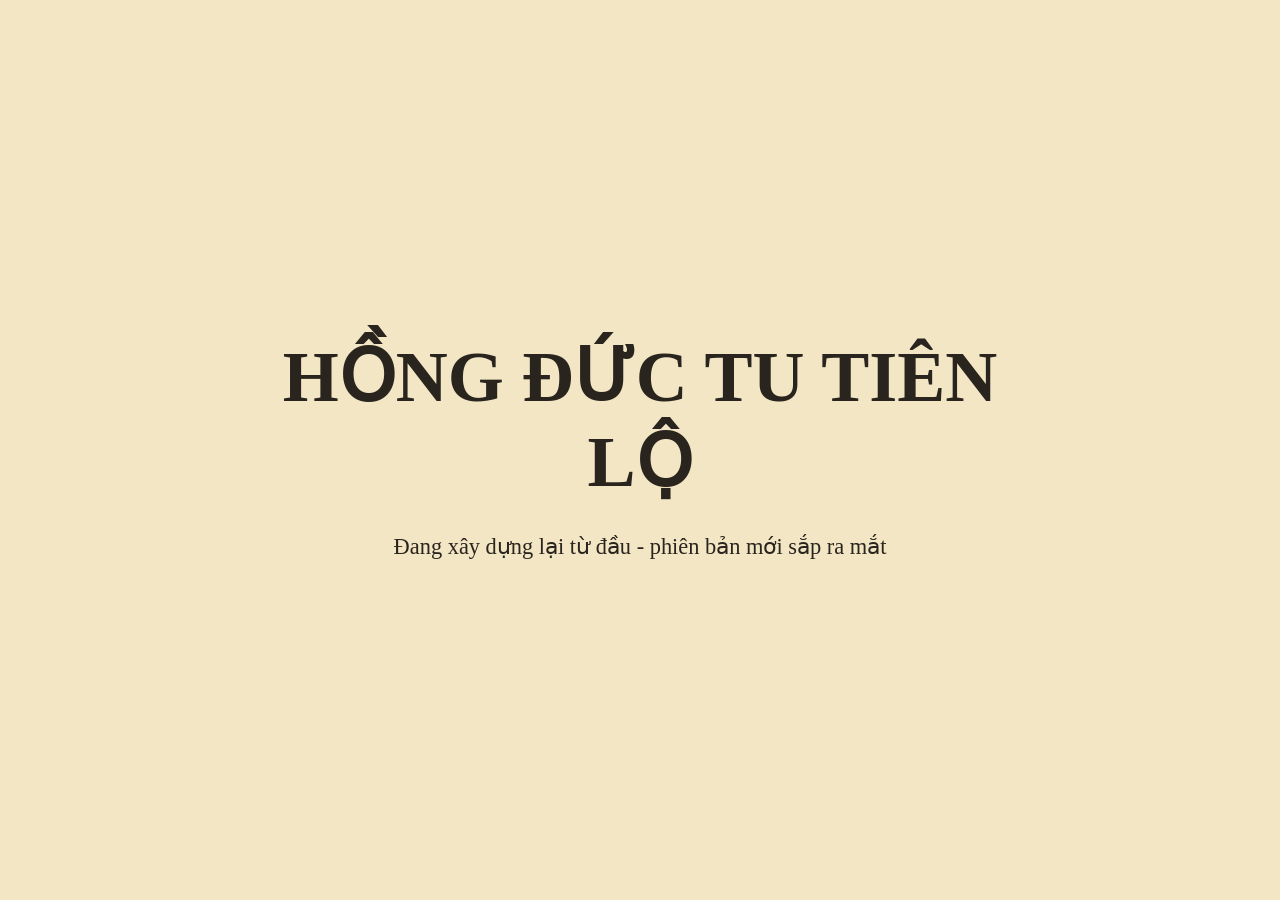
==== index.html @ 72367ece "feat: them trang tam" ====
<!doctype html>
<html lang="vi">
<head>
  <meta charset="utf-8">
  <meta name="viewport" content="width=device-width, initial-scale=1">
  <title>HỒNG ĐỨC TU TIÊN LỘ</title>
  <style>
    * { box-sizing: border-box; }
    body {
      margin: 0;
      min-height: 100vh;
      display: grid;
      place-items: center;
      padding: 2rem 1.25rem;
      background: #f3e6c4;
      color: #29251e;
      font-family: Georgia, "Times New Roman", serif;
      text-align: center;
    }
    main { max-width: 48rem; }
    h1 { font-size: clamp(2rem, 8vw, 4.5rem); line-height: 1.18; margin: 0 0 1.5rem; }
    p { font-size: clamp(1.1rem, 3vw, 1.4rem); line-height: 1.6; margin: 0; }
  </style>
</head>
<body>
  <main>
    <h1>HỒNG ĐỨC TU TIÊN LỘ</h1>
    <p>Đang xây dựng lại từ đầu - phiên bản mới sắp ra mắt</p>
  </main>
</body>
</html>
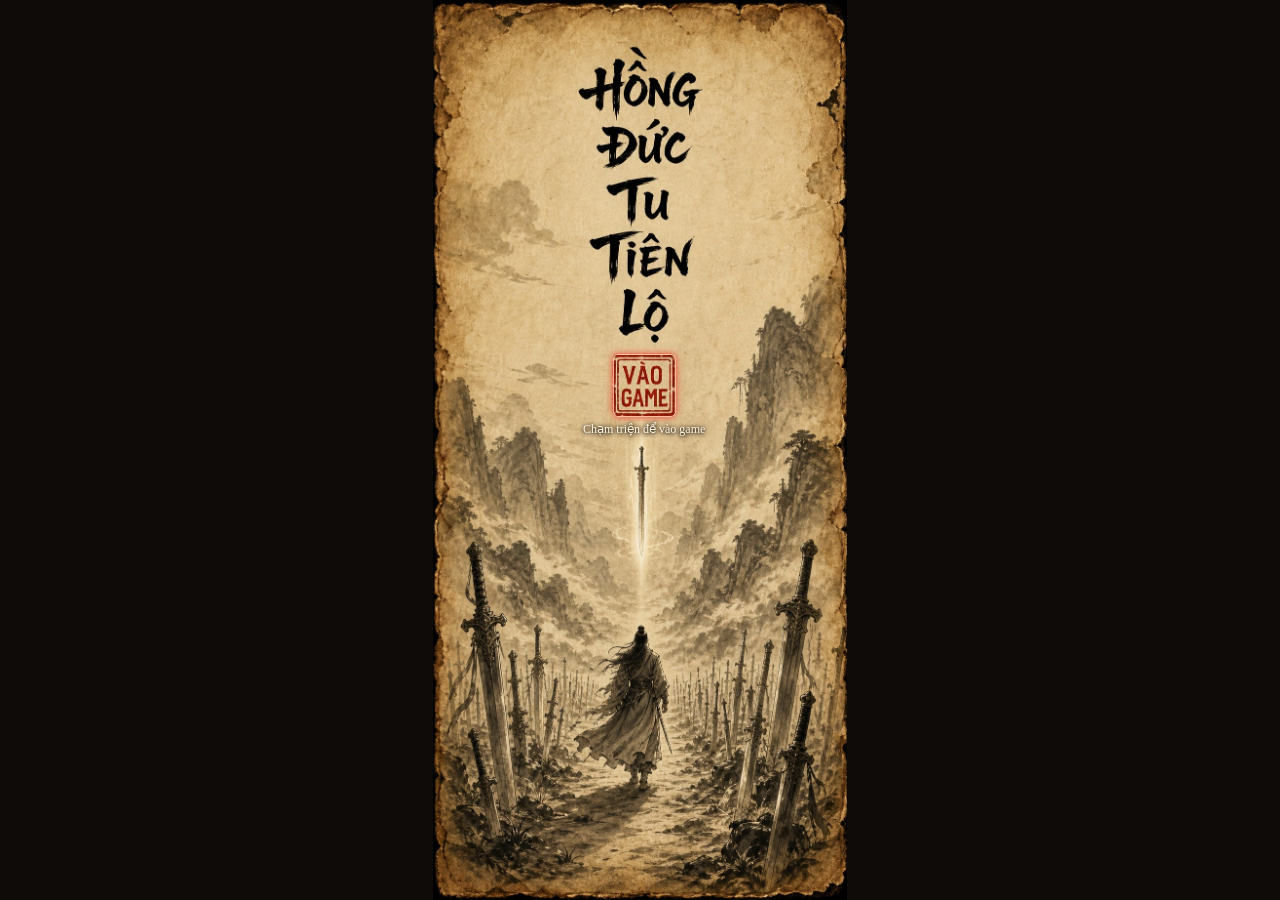
==== commit d0ea0552: "feat: doi ten index G1" ====
--- a/index.html
+++ b/index.html
@@ -1,31 +1,18 @@
 <!doctype html>
-<html lang="vi">
-<head>
-  <meta charset="utf-8">
-  <meta name="viewport" content="width=device-width, initial-scale=1">
-  <title>HỒNG ĐỨC TU TIÊN LỘ</title>
-  <style>
-    * { box-sizing: border-box; }
-    body {
-      margin: 0;
-      min-height: 100vh;
-      display: grid;
-      place-items: center;
-      padding: 2rem 1.25rem;
-      background: #f3e6c4;
-      color: #29251e;
-      font-family: Georgia, "Times New Roman", serif;
-      text-align: center;
-    }
-    main { max-width: 48rem; }
-    h1 { font-size: clamp(2rem, 8vw, 4.5rem); line-height: 1.18; margin: 0 0 1.5rem; }
-    p { font-size: clamp(1.1rem, 3vw, 1.4rem); line-height: 1.6; margin: 0; }
-  </style>
-</head>
-<body>
-  <main>
-    <h1>HỒNG ĐỨC TU TIÊN LỘ</h1>
-    <p>Đang xây dựng lại từ đầu - phiên bản mới sắp ra mắt</p>
-  </main>
-</body>
-</html>
+<html lang="vi"><head><meta charset="utf-8"><meta name="viewport" content="width=device-width,initial-scale=1,viewport-fit=cover"><title>Hồng Đức Tu Tiên Lộ</title><link rel="stylesheet" href="css/giao-dien.css"></head><body>
+<div class="phone" id="phone"><main>
+<section id="title" class="title-screen" aria-label="Màn tiêu đề"><div class="cover-crop"><div class="cover-art"><img id="cover-image" src="Art/anh-bia/anh-bia-moi.jpg" alt="Bìa Hồng Đức Tu Tiên Lộ"><button type="button" class="seal" id="enter" aria-label="Vào game"></button><span class="seal-hint">Chạm triện để vào game</span></div></div><div class="cover-actions" id="continue-wrap" hidden><button type="button" class="btn seal-button" id="continue-save">Tiếp tục</button><p>Luật hardcore: chết là mất save</p></div></section>
+<section id="create" class="screen" hidden><div class="paper"><h1 class="heading">Khởi thân</h1><label class="label" for="name">Tên nhân vật</label><input class="field" id="name" autocomplete="off"><label class="label" for="origin">Xuất thân (tự do)</label><textarea class="field" id="origin" placeholder="Ví dụ: tôi là nông dân trồng lúa"></textarea><p class="fine">AI sẽ dệt câu chuyện quanh xuất thân bạn chọn.</p><button class="btn primary full seal-button" id="start">Bắt đầu tu tiên</button><p id="create-feedback" class="feedback" role="status"></p></div></section>
+<div id="game" class="game-layout toc-hidden" hidden><div class="game-page"><div class="menu-row"><button id="toc-toggle" class="menu-toggle seal-button" type="button" aria-controls="sidebar" aria-expanded="false">✥ Mục Lục</button></div>
+<section id="story" class="screen" hidden><div class="status" id="status"></div><article class="paper story" id="story-content" aria-live="polite"></article><div class="choices" id="choices"></div><form id="action-form" class="send"><input class="field" id="action" aria-label="Hành động tự do" placeholder="Hoặc tự viết hành động của ngươi..."><button class="btn primary seal-button" id="send">Gửi</button></form><p class="feedback" id="story-feedback" role="status"></p></section>
+<section id="profile" class="screen" hidden><div class="paper"><h2 class="heading">Nhân Vật</h2><p id="profile-data"></p><button class="btn seal-button back">Quay lại</button></div></section>
+<section id="detail" class="screen" hidden><div class="paper"><h2 class="heading" id="detail-title"></h2><p>Chưa có nội dung — sẽ bổ sung sau.</p><button class="btn seal-button back">Quay lại</button></div></section>
+<section id="settings" class="screen" hidden><div class="paper"><h2 class="heading">Cài Đặt</h2><p class="fine">Luật hardcore: chết là mất save</p><label class="label" for="api">Khóa API Gemini</label><input id="api" class="field" type="password" autocomplete="off"><button id="connect" class="btn primary full seal-button">Kiểm tra kết nối</button><p id="connection" class="feedback" role="status"></p><p class="fine">Khóa được lưu trong trình duyệt trên thiết bị và gửi tới Google Gemini khi sử dụng AI. Không dùng trên máy chung.</p><label class="toggle">Thu gọn lịch sử để tiết kiệm token <input id="compact" type="checkbox" checked></label><button class="btn seal-button back">Quay lại</button></div></section>
+</div><aside id="sidebar" class="sidebar" aria-label="Mục lục trang phải"><div class="paper"><h2 class="heading">MỤC LỤC</h2><div class="toc" id="toc-side"></div></div></aside></div></main></div><div class="ink-layer" id="ink-transition" aria-hidden="true"></div>
+<script defer src="js/man-hinh.js"></script>
+<script defer src="js/muc-luc.js"></script>
+<script defer src="js/khoi-thanh.js"></script>
+<script defer src="js/luu-tru.js"></script>
+<script defer src="js/gemini.js"></script>
+<script defer src="js/truyen-ke.js"></script>
+</body></html>
--- a/css/giao-dien.css
+++ b/css/giao-dien.css
@@ -0,0 +1,53 @@
+
+/* MỤC LỤC MODULE: nền giấy căng khung và vùng truyện rộng cho ảnh minh họa; ảnh nền truyện watermark nguyên màu; căn hình bìa và triện theo kích thước màn; màu và giấy; bìa và triện; sách mở; màn game; mục lục; chuyển cảnh mực tàu loang; nét bút tu tiên, triện son, ô nhập và ảnh minh họa. */
+:root{--paper:#E8D7B2;--edge:#B8945E;--ink:#1A1511;--text:#2E251C;--red:#B23A2A;--frame:#6B4A2B}
+*{box-sizing:border-box}html{background:#0E0B08;color:var(--ink);font-family:'Ngo Manh','Noto Serif','Times New Roman',serif}body{margin:0}button,input,textarea{font:inherit}button{cursor:pointer;color:inherit}button:focus-visible,input:focus-visible,textarea:focus-visible{outline:3px solid var(--red);outline-offset:2px}[hidden]{display:none!important}
+.phone{max-width:414px;min-height:100vh;margin:auto;background:radial-gradient(ellipse at 15% 25%,#ffffff20,transparent 32%),radial-gradient(ellipse at 85% 70%,#6b4a2b18,transparent 35%),repeating-linear-gradient(104deg,transparent 0 8px,#6b4a2b08 9px 10px),linear-gradient(90deg,#B8945E,#E8D7B2 10%,#E8D7B2 90%,#B8945E)}
+.notice{margin:0;padding:9px 5px;text-align:center;background:#0E0B08;color:#B23A2A;font:bold 11px/1.35 system-ui,sans-serif;letter-spacing:.06em}.phone:has(#title:not([hidden]))>.notice{position:absolute;z-index:5;top:0;width:min(100%,414px);background:#e8d7b2dd}
+/* Bìa mới: giữ đúng tỉ lệ ảnh, phủ kín; triện và gợi ý bám theo ảnh. */
+.title-screen{position:relative;height:100svh;overflow:hidden;background:#B8945E}.cover-crop{position:absolute;inset:0;overflow:hidden}.cover-art{position:absolute;left:50%;top:50%;width:max(100%,calc(100svh * 853 / 1844));aspect-ratio:853/1844;transform:translate(-50%,-50%)}.cover-art img{display:block;width:100%;height:100%;object-fit:cover}.seal{position:absolute;left:43.5%;top:39.2%;width:15%;height:7%;border:1px solid #ffc1a1;border-radius:5px;background:transparent;box-shadow:0 0 7px #f04432;animation:seal-pulse 2s ease-in-out infinite}.seal:active,.seal:focus-visible{box-shadow:0 0 16px 5px #ff533a}.seal-hint{position:absolute;left:25.5%;top:46.8%;width:51%;text-align:center;color:#fff5df;text-shadow:0 1px 4px #1A1511,0 0 4px #1A1511;font-size:12px;pointer-events:none}.cover-actions{position:absolute;bottom:4px;left:50%;transform:translateX(-50%);width:max-content;max-width:95%;display:grid;gap:2px;text-align:center;padding:4px 8px;background:#e8d7b2d9;border:1px solid var(--frame)}.cover-actions .btn{min-height:32px;padding:5px}.cover-actions p{margin:0;font-size:11px;line-height:1.2}@keyframes seal-pulse{0%,100%{box-shadow:0 0 5px #f0443299}50%{box-shadow:0 0 12px 3px #f04432cc}}
+/* Mực tàu loang từ điểm chạm, phủ kín rồi tan để lộ màn tiếp theo. */
+.ink-layer{position:fixed;inset:0;z-index:100;overflow:hidden;pointer-events:none;opacity:0;transition:opacity .4s ease}.ink-layer.active{opacity:1;pointer-events:auto}.ink-layer.fade{opacity:0}.ink-layer::before{content:'';position:absolute;left:var(--ink-x,50%);top:var(--ink-y,50%);width:400vmax;height:400vmax;transform:translate(-50%,-50%) scale(.001);background:radial-gradient(ellipse at 50% 50%,#100e0d 0 68%,transparent 71%),radial-gradient(ellipse at 35% 34%,#100e0d 0 20%,transparent 24%),radial-gradient(ellipse at 68% 62%,#100e0d 0 19%,transparent 23%),radial-gradient(ellipse at 65% 30%,#100e0d 0 15%,transparent 19%);filter:blur(9px);transition:transform .9s ease-in}.ink-layer.active::before{transform:translate(-50%,-50%) scale(1)}.ink-layer.fade::before{transform:translate(-50%,-50%) scale(1.04)}@media(prefers-reduced-motion:reduce){.seal{animation:none}.ink-layer::before{transition-duration:.9s}}
+.screen{padding:20px 22px 30px;min-height:65vh}.heading{text-align:center;font-size:29px;letter-spacing:.07em;margin:8px 0 18px}.paper{position:relative;border:1px solid var(--frame);box-shadow:inset 0 0 0 4px #e8d7b2,inset 0 0 0 5px #6b4a2b70,0 3px 8px #1a151130;background:radial-gradient(ellipse at 30% 40%,#ffffff22,transparent 45%),linear-gradient(100deg,#B8945E,#E8D7B2 9%,#E8D7B2 91%,#B8945E);padding:24px 20px}.paper:before,.paper:after{content:'✥';position:absolute;color:var(--frame);font-size:16px}.paper:before{left:8px;top:5px}.paper:after{right:8px;bottom:5px}
+.btn{min-height:44px;border:1px solid var(--ink);background:#e8d7b2;color:var(--ink);padding:10px 12px}.primary{background:var(--red);border-color:var(--red);color:#fff5df}.btn:disabled{opacity:.55;cursor:not-allowed}.fine{font-size:12px;line-height:1.5;color:#5f4d3b}.label{display:block;margin:18px 0 7px}.field{width:100%;padding:11px;border:1px solid var(--frame);background:#f5ead1;color:var(--text);border-radius:0}textarea{resize:vertical;min-height:94px}.full{width:100%;margin-top:18px}
+/* Sách mở hai trang, mặc định hiện mục lục. Nút son ẩn cột phải để trang chuyện mở rộng; giữ lựa chọn khi chuyển màn. */
+.game-layout{display:grid;grid-template-columns:minmax(0,1fr) minmax(0,1fr);align-items:start}.game-layout.toc-hidden{grid-template-columns:minmax(0,1fr)}.game-layout.toc-hidden .sidebar{display:none}.game-page{min-width:0}.sidebar{position:sticky;top:0;max-height:100vh;overflow:auto;border-left:1px solid var(--frame);background:linear-gradient(90deg,#B8945E,#E8D7B2 9%,#E8D7B2 91%,#B8945E)}.game-page .screen{padding:12px 8px 24px}.sidebar .paper{margin:4px;padding:12px 8px}.sidebar .heading{font-size:19px;letter-spacing:.03em;margin:8px 0 12px}.sidebar .toc button{font-size:14px;line-height:1.2;min-height:38px;padding:7px 1px}.sidebar .toc button:before{margin-right:5px;font-size:10px}.status{font-size:12px;text-align:center;border-top:1px solid var(--frame);border-bottom:1px solid var(--frame);padding:9px 0;margin-bottom:12px}.menu-row{display:flex;justify-content:flex-end;margin:0 0 10px}.menu-toggle{background:var(--red);color:#fff5df;border:1px solid var(--frame);padding:7px 9px;min-height:40px;font-size:14px}.game-page .paper:not(.story){padding:20px 12px}.stats div{display:block}.stats dd{text-align:left}
+/* Nền tranh thủy mặc từ trang trái, phủ giấy mờ để chữ dễ đọc. */
+.story{font-size:15px;line-height:1.65;padding:20px 12px;color:var(--text);border-color:var(--edge);background-image:linear-gradient(#e8d7b2c9,#e8d7b2c9),url('../Art/anh-nen-truyen/IMG_3136.jpeg');background-size:100% 100%,310% auto;background-position:center,left bottom;background-repeat:no-repeat}.toc-hidden .story{font-size:16px;line-height:1.8;background-size:100% 100%,210% auto}.story p{margin:0}.choices{display:grid;gap:8px;margin-top:16px}.choice{font-size:14px;min-height:44px;text-align:left;border:1px solid var(--frame);background:#f2e4c6;padding:8px 5px;color:var(--text)}.choice:before{content:'●';color:var(--red);font-size:10px;margin-right:10px}.send{display:flex;flex-wrap:wrap;gap:7px;margin-top:12px}.send input{min-width:0;flex:1 1 100%}.toc-hidden .send{flex-wrap:nowrap}.toc-hidden .send input{flex-basis:auto}.feedback{font-size:13px;color:var(--red)}
+.toc{display:grid;gap:2px}.toc button{width:100%;text-align:left;min-height:39px;border:0;border-bottom:1px solid #6b4a2b30;background:transparent;font-size:17px;padding:8px 2px}.toc button:before{content:'●';font-size:12px;color:var(--red);margin-right:14px}.stats{margin:0}.stats div{border-bottom:1px solid #6b4a2b55;padding:9px 0}.stats dd{margin:0}.section-label{color:var(--red);font-size:15px;border-bottom:1px solid #6b4a2b66;padding-bottom:7px;margin:22px 0 10px}.list{padding-left:20px;line-height:1.8}.toggle{display:flex;justify-content:space-between;align-items:center;gap:12px;border-top:1px solid #6b4a2b66;padding:16px 0}.toggle input{accent-color:var(--red);width:20px;height:20px}.back{margin-top:18px}
+.palette{margin:25px 22px;padding:16px;border-top:1px solid var(--frame);color:var(--text)}.palette h2{font-size:14px;color:var(--red)}.swatches{display:grid;grid-template-columns:1fr 1fr;gap:10px}.swatch{display:flex;align-items:center;gap:8px;font-size:12px}.swatch i{display:block;width:30px;height:30px;border:1px solid var(--frame);flex:none}.samples p{margin:12px 0}
+
+/* Nét bút tu tiên: khung mực vẽ nhiều lớp, vệt loang nhẹ không dùng bộ lọc nặng. */
+.story,.sidebar .paper{border:24px solid transparent;border-image:url("data:image/svg+xml,%3Csvg%20xmlns%3D%22http%3A%2F%2Fwww.w3.org%2F2000%2Fsvg%22%20width%3D%22300%22%20height%3D%22300%22%20viewBox%3D%220%200%20300%20300%22%3E%3Cg%20fill%3D%22%233d281b%22%3E%3Cpath%20opacity%3D%22.88%22%20d%3D%22M15%2031%20Q10%2020%2025%2017%20L48%2016%2065%2019%2082%2015%20104%2018%20126%2015%20145%2019%20160%2016%20180%2020%20200%2016%20221%2019%20242%2016%20264%2020%20Q282%2018%20281%2032%20L276%2031%20Q278%2025%20264%2026%20L242%2024%20222%2026%20200%2023%20182%2026%20162%2023%20145%2025%20127%2023%20106%2025%2084%2022%2067%2025%2048%2022%2028%2024%20Q20%2024%2022%2031Z%22%2F%3E%3Cpath%20opacity%3D%22.58%22%20d%3D%22M22%2013%2046%2014%2067%2012%2088%2014%20112%2013%20130%2014%20147%2012%20166%2015%20185%2013%20201%2015%20224%2012%20242%2014%20265%2014%20274%2018%20248%2018%20222%2017%20204%2018%20181%2017%20160%2019%20139%2016%20122%2018%20101%2016%2082%2019%2062%2016%2045%2019%2025%2018%2013%2025Z%22%2F%3E%3Cpath%20opacity%3D%22.9%22%20d%3D%22M16%2029%20Q14%2020%2025%2017%20L30%2022%20Q22%2024%2023%2037%20L20%2055%2024%2073%2020%2091%2023%20110%2019%20130%2022%20148%2019%20167%2023%20184%2019%20204%2022%20223%2019%20243%2022%20260%20Q20%20276%2031%20278%20L31%20283%20Q15%20285%2015%20269%20L17%20249%2014%20229%2017%20211%2014%20192%2017%20171%2014%20153%2017%20134%2014%20114%2017%2094%2014%2075%2017%2055%2013%2041Z%22%2F%3E%3Cpath%20opacity%3D%22.5%22%20d%3D%22M10%2034%2011%2056%209%2076%2012%2096%209%20115%2011%20135%208%20154%2011%20172%209%20193%2012%20211%209%20231%2011%20251%209%20270%2014%20279%2017%20272%2016%20251%2018%20230%2015%20212%2018%20191%2016%20172%2018%20153%2016%20134%2019%20113%2016%2096%2018%2076%2016%2055%2018%2034Z%22%2F%3E%3Cpath%20opacity%3D%22.83%22%20d%3D%22M278%2029%20Q282%2017%20271%2017%20L267%2022%20Q278%2023%20275%2037%20L278%2055%20274%2074%20278%2094%20275%20113%20279%20132%20275%20153%20278%20171%20275%20191%20279%20210%20276%20229%20279%20249%20275%20268%20Q277%20278%20266%20278%20L266%20283%20Q284%20285%20284%20269%20L281%20250%20285%20229%20281%20210%20284%20190%20281%20171%20285%20152%20281%20132%20284%20112%20281%2092%20285%2074%20281%2054%20285%2036Z%22%2F%3E%3Cpath%20opacity%3D%22.55%22%20d%3D%22M289%2033%20288%2054%20291%2074%20288%2094%20290%20113%20288%20132%20292%20153%20289%20171%20292%20191%20289%20210%20291%20230%20288%20250%20291%20269%20286%20280%20283%20272%20285%20250%20282%20230%20285%20210%20282%20191%20285%20171%20282%20153%20285%20132%20282%20113%20285%2094%20282%2074%20285%2055%20282%2035Z%22%2F%3E%3Cpath%20opacity%3D%22.86%22%20d%3D%22M25%20274%20Q17%20278%2027%20282%20L49%20281%2068%20284%2087%20280%20108%20283%20126%20279%20147%20283%20166%20280%20187%20284%20206%20280%20225%20283%20244%20279%20264%20282%20Q277%20283%20279%20272%20L283%20273%20Q285%20290%20267%20288%20L245%20286%20225%20290%20205%20286%20187%20289%20166%20286%20146%20289%20126%20286%20107%20290%2086%20286%2067%20289%2049%20287%2028%20289%20Q10%20288%2014%20275Z%22%2F%3E%3Cpath%20opacity%3D%22.45%22%20d%3D%22M29%20291%2049%20290%2067%20293%2088%20289%20107%20292%20126%20289%20148%20292%20167%20289%20187%20292%20207%20289%20227%20292%20246%20288%20267%20291%20280%20287%20270%20286%20248%20284%20226%20288%20206%20285%20187%20288%20167%20285%20147%20287%20127%20284%20108%20287%2087%20284%2068%20288%2049%20285%2029%20287Z%22%2F%3E%3Cpath%20opacity%3D%22.5%22%20d%3D%22M8%2027l14-14%2029-3-7%205-19%204zm242-17%2024%202%2014%2012-7%204-6-11zm-243%20246%207%204%206%2022%2024%207-21%202L9%20281zm247%2031%2022-6%206-24%207%201-4%2024-11%2010zM47%2021l20%203-6%203-17-1zm57-4%2024%204-8%202-19-1zm56%202%2022%203-5%202-21-1zm57%200%2023%203-8%202-19-1zM18%2063l4%207-3%2023-3-4zm2%2062%203%209-3%2023-3-3zm-1%2068%204%208-3%2023-4-4zm256-126%205%208-3%2022-4-5zm2%2063%204%209-3%2022-4-4zm-1%2068%204%208-3%2024-4-4zM53%20277l22%204-6%203-20-2zm63%203%2023%204-7%202-20-2zm64%200%2022%203-6%203-20-2zm60-1%2021%204-6%202-19-1z%22%2F%3E%3Ccircle%20cx%3D%229%22%20cy%3D%2227%22%20r%3D%222%22%20opacity%3D%22.5%22%2F%3E%3Ccircle%20cx%3D%22290%22%20cy%3D%22270%22%20r%3D%222.5%22%20opacity%3D%22.5%22%2F%3E%3Ccircle%20cx%3D%2225%22%20cy%3D%22291%22%20r%3D%222%22%20opacity%3D%22.55%22%2F%3E%3Ccircle%20cx%3D%22277%22%20cy%3D%229%22%20r%3D%222%22%20opacity%3D%22.4%22%2F%3E%3C%2Fg%3E%3C%2Fsvg%3E") 50 / 24px / 0 stretch;box-shadow:none;background-origin:padding-box}.story{background-image:radial-gradient(ellipse at 1% 1%,#49301d35,transparent 18%),radial-gradient(ellipse at 99% 99%,#49301d2c,transparent 20%),linear-gradient(#e8d7b2c9,#e8d7b2c9),url('../Art/anh-nen-truyen/IMG_3136.jpeg');background-size:100% 100%,100% 100%,100% 100%,310% auto;background-position:center,center,center,left bottom;background-repeat:no-repeat}.story:before,.story:after,.sidebar .paper:before,.sidebar .paper:after{content:none}.toc-hidden .story{font-size:16px;line-height:1.8;width:100%;background-size:100% 100%,100% 100%,100% 100%,210% auto}.toc-hidden #story.screen{padding:0 0 24px}.sidebar{border:0;background:transparent}.sidebar .paper{border-width:14px;border-image-width:14px;opacity:.87;margin:2px;padding:12px 6px;background:radial-gradient(ellipse at 0 0,#49301d24,transparent 24%),linear-gradient(100deg,#d4bb91,#e8d7b2 15%,#e8d7b2 85%,#d4bb91)}
+/* Triện son mép sứt, chữ mực gạch bút cho nút phụ; giữ nguyên triện bìa. */
+.btn,.choice,.menu-toggle{position:relative;min-height:44px;border:0;border-radius:0;box-shadow:none;background:transparent;color:var(--ink);padding:10px 12px}.btn:not(.primary),.choice{background:linear-gradient(90deg,transparent 0%,#6b4a2b44 15%,#3a291fb3 45%,#6b4a2b66 75%,transparent 100%) left bottom / 100% 2px no-repeat}.btn.primary,.menu-toggle{color:#fff5df;background:var(--red);clip-path:polygon(2% 3%,13% 1%,24% 3%,36% 0%,49% 2%,62% 1%,74% 3%,88% 1%,98% 4%,99% 20%,97% 37%,100% 53%,98% 68%,99% 84%,97% 97%,86% 98%,74% 96%,61% 100%,49% 97%,36% 99%,24% 96%,12% 99%,2% 97%,1% 82%,3% 66%,0% 50%,2% 33%,1% 18%);text-shadow:0 1px #5e1a17;box-shadow:none}.btn.primary:before,.menu-toggle:before{content:'';position:absolute;inset:4px;border:1px solid #f2c3a266;pointer-events:none;clip-path:polygon(0 0,100% 3%,98% 100%,2% 96%)}.choice{text-align:left;color:var(--text)}.choice:before{content:'●';color:var(--ink);font-size:8px}.cover-actions{bottom:8px;border:0;background:transparent;padding:0}.cover-actions .btn{min-height:44px;padding:8px 13px;font-size:13px}.cover-actions[hidden]{display:none!important}
+/* Ô viết trên giấy: nét đậm giữa, tan nhẹ hai đầu. */
+.field{border:0;border-radius:0;background:linear-gradient(90deg,transparent,#49301d99 23%,#1a1511c9 50%,#49301d99 77%,transparent) bottom / 100% 2px no-repeat,linear-gradient(#fff7e322,#fff7e366);padding:11px 8px;color:var(--text)}
+/* Dấu mực mục lục và vệt son của trang hiện tại. */
+.sidebar .toc button{position:relative;min-height:44px;border:0;padding:8px 3px 8px 14px;background:linear-gradient(90deg,transparent,#6b4a2b40,transparent) bottom / 100% 1px no-repeat}.sidebar .toc button:before{content:'';display:inline-block;width:7px;height:8px;margin-right:7px;background:#38271d;border-radius:47% 56% 39% 53%;box-shadow:1px 1px 2px #49301d80;vertical-align:middle}.sidebar .toc button[aria-current=page]:after{content:'';position:absolute;left:2px;top:9px;bottom:9px;width:4px;background:linear-gradient(transparent,#b23a2a 20%,#b23a2a 75%,transparent);transform:rotate(-3deg)}
+/* Nội dung như trang sách: bỏ khung hộp, chỉ giữ khoảng thở và đường mực. */
+#create .paper,#profile .paper,#detail .paper,#settings .paper{border:0;box-shadow:none;background:transparent;padding:22px 12px}#create .paper:before,#create .paper:after,#profile .paper:before,#profile .paper:after,#detail .paper:before,#detail .paper:after,#settings .paper:before,#settings .paper:after{content:none}.stats div,.section-label,.toggle,.status{border:0;background:linear-gradient(90deg,transparent,#6b4a2b91 28%,#6b4a2b91 72%,transparent) bottom / 100% 1px no-repeat}.heading{padding-bottom:10px;background:linear-gradient(90deg,transparent,#6b4a2b8c,transparent) bottom / 100% 1px no-repeat}
+/* Ảnh minh họa trong chuyện: chỉ định nghĩa, chưa chèn ảnh demo. */
+.anh-minh-hoa{display:block;width:100%;margin:18px 0;border:1px solid #b8945e;padding:4px;background:#e8d7b2}.anh-minh-hoa img{display:block;width:100%;height:auto}.anh-minh-hoa figcaption{padding:6px 2px 2px;text-align:center;font-size:13px;line-height:1.5;color:#5f4d3b}
+
+/* Đồng bộ nút triện son: mép đóng tay hơi sứt, viền mảnh như con dấu; riêng triện trên tranh bìa giữ nguyên. */
+.seal-button,.btn:not(.primary).seal-button,.btn.primary.seal-button,.menu-toggle.seal-button,.sidebar .toc .seal-button{position:relative;min-height:44px;border:0;border-radius:0;color:#E8D7B2;background:linear-gradient(108deg,#a83124 0%,#B23A2A 24%,#b6402e 48%,#B23A2A 72%,#a83225 100%);box-shadow:inset 0 0 0 1px #6d231d80,inset 0 0 0 4px #e8d7b280;text-shadow:0 1px 1px #612119;clip-path:polygon(1.5% 4%,11% 2%,24% 3%,35% 1%,49% 3%,62% 1%,75% 3%,89% 2%,98.5% 4%,99% 21%,97.8% 36%,99.6% 53%,98% 68%,99% 84%,97.8% 97%,87% 98%,75% 96%,61% 99%,49% 97%,36% 99%,24% 97%,12% 99%,2% 97%,1% 82%,2.4% 66%,.4% 50%,2% 34%,1% 18%)}
+.seal-button:hover{filter:brightness(1.05)}.seal-button:active{filter:brightness(.94)}.choice.seal-button{text-align:left;color:#E8D7B2;padding:10px 12px}.choice.seal-button:before{color:#E8D7B2}.toc{gap:5px}.sidebar .toc .seal-button{padding:8px 7px 8px 15px;color:#E8D7B2}.sidebar .toc .seal-button:before{background:#351e17;box-shadow:1px 1px 2px #351e1799}.sidebar .toc .seal-button[aria-current=page]:after{left:4px;background:linear-gradient(transparent,#671b13 20%,#671b13 75%,transparent);box-shadow:1px 0 #e8d7b266}.toggle.seal-button{padding:10px 12px;margin-top:14px;cursor:pointer}.toggle.seal-button input{accent-color:#6b1d14;flex:none}
+
+/* Triện viền son: soi dấu VÀO GAME trên bìa; giấy bên trong, son đỏ ở chữ và hai nét khung. */
+.seal-button,.btn:not(.primary).seal-button,.btn.primary.seal-button,.menu-toggle.seal-button,.sidebar .toc .seal-button{position:relative;min-height:44px;border:7px solid transparent;border-image:url("data:image/svg+xml,%3Csvg%20xmlns%3D%22http%3A%2F%2Fwww.w3.org%2F2000%2Fsvg%22%20width%3D%22100%22%20height%3D%22100%22%20viewBox%3D%220%200%20100%20100%22%3E%3Cg%20fill%3D%22none%22%20stroke%3D%22%23a42c1d%22%20stroke-linecap%3D%22round%22%20stroke-linejoin%3D%22round%22%3E%3Cpath%20opacity%3D%22.91%22%20stroke-width%3D%225%22%20d%3D%22M8%2022%20Q7%208%2021%208%20L35%209%2051%208%2067%209%2079%208%20Q92%207%2092%2021%20L91%2035%2092%2051%2091%2068%2092%2079%20Q93%2092%2079%2092%20L65%2091%2049%2092%2032%2091%2021%2092%20Q8%2093%208%2079%20L9%2065%208%2050%209%2034Z%22%2F%3E%3Cpath%20opacity%3D%22.78%22%20stroke-width%3D%221.8%22%20d%3D%22M15%2023%20Q15%2015%2023%2015%20L77%2015%20Q85%2015%2085%2023%20L85%2077%20Q85%2085%2077%2085%20L23%2085%20Q15%2085%2015%2077Z%22%2F%3E%3Cpath%20opacity%3D%22.36%22%20stroke-width%3D%221%22%20d%3D%22M12%2010%20L26%2011%20M38%209%20L48%2010%20M74%2010%20L85%2011%20M10%2030%20L11%2045%20M90%2058%20L89%2073%20M30%2090%20L45%2089%20M63%2090%20L76%2089%22%2F%3E%3C%2Fg%3E%3Cg%20fill%3D%22%23e8d7b2%22%20opacity%3D%22.85%22%3E%3Cpath%20d%3D%22M31%206l3%204-4%201zM66%2090l4%203-4%202zM6%2055l4%202-4%203zM90%2030l4%203-4%202z%22%2F%3E%3C%2Fg%3E%3C%2Fsvg%3E") 20 / 7px / 0 stretch;border-radius:0;background:transparent;box-shadow:none;clip-path:none;color:#a42c1d;text-shadow:none}
+.btn.primary.seal-button:before,.menu-toggle.seal-button:before{content:none}.choice.seal-button{color:#a42c1d}.choice.seal-button:before{color:#a42c1d}.sidebar .toc .seal-button{color:#a42c1d}.sidebar .toc .seal-button[aria-current=page]{background:#e2c49b55}.sidebar .toc .seal-button[aria-current=page]:after{background:linear-gradient(transparent,#a42c1d 20%,#a42c1d 75%,transparent)}.seal-button:hover{background-color:#e8d7b244;filter:none}.seal-button:active{background-color:#d8bb9070;filter:none}.toggle.seal-button input{accent-color:#a42c1d}
+
+/* Bìa neo đỉnh dưới nhãn: cover, phần cắt dồn xuống chân tranh. */
+.title-screen{background:#0E0B08}.cover-crop{top:var(--cover-top,40px)}.cover-art{top:0;left:50%;width:max(100%,calc((100svh - var(--cover-top,40px)) * 853 / 1844));transform:translateX(-50%)}
+
+/* Ảnh chủ kho làm watermark: giữ màu gốc, phủ giấy khoảng 90% để chữ mực dễ đọc. */
+.story{background-image:radial-gradient(ellipse at 1% 1%,#49301d35,transparent 18%),radial-gradient(ellipse at 99% 99%,#49301d2c,transparent 20%),linear-gradient(#e8d7b2e6,#e8d7b2e6),url('../Art/anh-nen-truyen/IMG_3136.jpeg');background-blend-mode:normal,normal,normal,normal;background-clip:padding-box;background-size:100% 100%,100% 100%,100% 100%,cover;background-position:center;background-repeat:no-repeat}.toc-hidden .story{background-size:100% 100%,100% 100%,100% 100%,cover}
+/* Nền giấy và ảnh phủ liền tới nét mực; giảm lề ngang, giữ khoảng thở dọc. */
+.story{background-origin:border-box;background-clip:border-box;padding-left:6px;padding-right:6px}
+
+/* G1: bỏ nhãn mẫu, triện canh theo ảnh; nền giấy sát khung. */
+.title-screen{--cover-top:0px}.story p{white-space:pre-wrap;margin-bottom:1em}.sidebar .toc .seal-button:before{background:#B23A2A}
+/* Mục lục nổi trên bố cục gốc, không thu hẹp truyện. */
+.menu-row::before{content:"✥ Mở Mục Lục";visibility:hidden;display:block;box-sizing:border-box;min-height:44px;padding:10px 12px;border:7px solid transparent;font-size:14px;line-height:normal}.menu-toggle.seal-button{position:fixed;top:max(8px,env(safe-area-inset-top,0px));right:max(8px,calc((100vw - 414px)/2 + 8px));z-index:90;background-color:#E8D7B2;width:64px;min-height:44px;padding:4px 2px;font-size:12px;line-height:1.2}.game-layout[hidden] .menu-toggle{display:none}
+/* LỊCH SỬ THAY ĐỔI: 02/11/2026 — giữ bản mẫu đã duyệt, bổ sung G1. */
